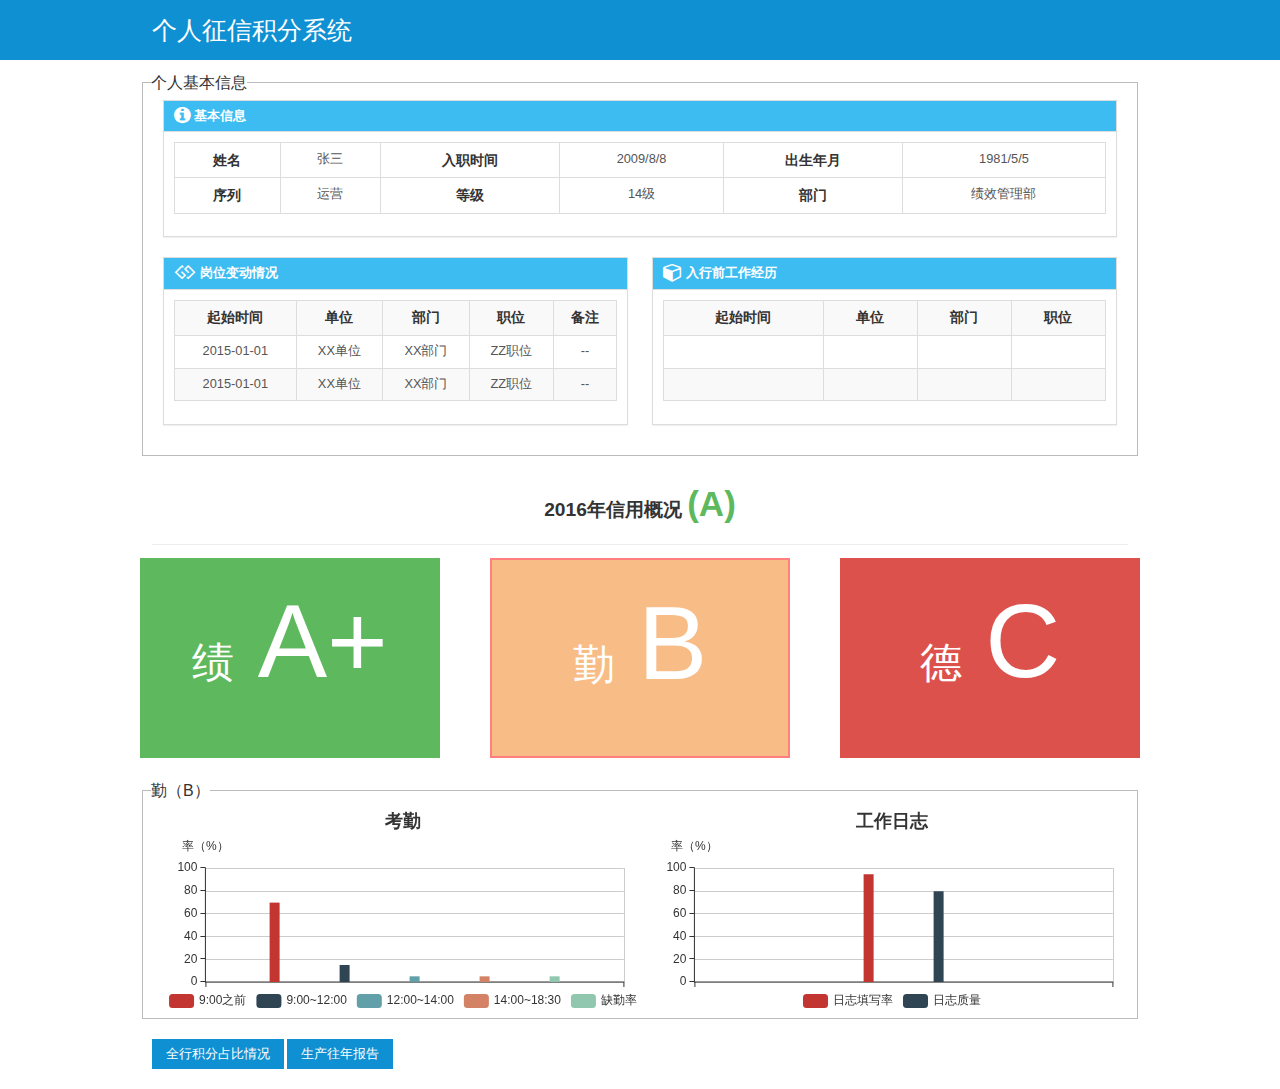
==== WebContent/index.html @ 636b37b8 "第一次提交目录" ====
<!doctype html>
<html class="no-js">
<head>
  <meta charset="utf-8">
  <meta http-equiv="X-UA-Compatible" content="IE=edge">
  <meta name="description" content="">
  <meta name="keywords" content="">
  <meta name="viewport"  content="width=device-width, initial-scale=1">
  <title>个人征信积分系统</title>

  <!-- Set render engine for 360 browser -->
  <meta name="renderer" content="webkit">

  <!-- No Baidu Siteapp-->
  <meta http-equiv="Cache-Control" content="no-siteapp"/>

  <link rel="icon" type="image/png" href="assets/i/favicon.png">

  <!-- Add to homescreen for Chrome on Android -->
  <meta name="mobile-web-app-capable" content="yes">
  <link rel="icon" sizes="192x192" href="assets/i/app-icon72x72@2x.png">

  <!-- Add to homescreen for Safari on iOS -->
  <meta name="apple-mobile-web-app-capable" content="yes">
  <meta name="apple-mobile-web-app-status-bar-style" content="black">
  <meta name="apple-mobile-web-app-title" content="Amaze UI"/>
  <link rel="apple-touch-icon-precomposed" href="assets/i/app-icon72x72@2x.png">

  <!-- Tile icon for Win8 (144x144 + tile color) -->
  <meta name="msapplication-TileImage" content="assets/i/app-icon72x72@2x.png">
  <meta name="msapplication-TileColor" content="#0e90d2">

  <link rel="stylesheet" href="assets/css/amazeui.min.css">
  <link rel="stylesheet" href="assets/css/amaze.min.css">
  <link rel="stylesheet" href="assets/css/app.css">
  <script type="text/javascript" src="assets/js/echarts.js"></script>
  <style type="text/css">
  .am-before {
    display: block;
    color: #333;
	font-size:18px;
	 font-weight:450;
    text-transform: uppercase;
    margin: 0 -15px 15px;
    padding: 4px 10px;
}
#amz-header h1{
   font-weight:500;
   padding:10px 0px;
   color:#fff;
     font-size: 25px;
}
.no-style-table tr{
   height:35px;
}
.no-style-table th{
   width:150px;text-align: right;
}
.no-style-table td{
   text-align: center;
   width:200px;
}
td{color:#555}
th{font-size:1.8rem;}
 .xy-font{color:#fff; font-size:42px;line-height: 200px; margin-right: 20px;}
 .xy-result{color:#fff; font-size:104px;}
 .grzx-base-xy {text-align:center;color:#fff;height:200px;width:30%;cursor:pointer;}
 .zt-result{color:#5eb95e;font-size:35px;}
 .grzx-base-click,.grzx-base-active{background:#000;
	z-index: 1100;
	filter: alpha(opacity=50);
	opacity: 0.5;
	background: rgba(0, 0, 0, 0.5);border:2px solid red;}
  </style>
</head>
<body>
 <div id="amz-header">
     <div class="amz-container am-cf" >
		   <h1> 个人征信积分系统</h1>
    </div>
 </div>
 <!-- 个人基本信息  begin  -->
<div class="am-g am-g-fixed" style="margin-top:10px;" >
    <fieldset>
      <legend>个人基本信息</legend>
   
    <!--  <div class="am-before">个人基本信息</div> 
   <hr>  -->
      <div class="am-u-sm-12" > 
	   <div class="am-panel am-panel-default">
		 <div class="am-panel-hd">
		   <h4 class="am-panel-title" data-am-collapse="{parent:'#',target:'#do-not-say-1'}">
		   <span class="am-icon-info-circle am-icon-sm"></span>  基本信息</h4>
		 </div>
		 <div id="do-not-say-1" class="am-panel-collapse am-collapse am-in">
		   <div class="am-panel-bd">
			  <table class="am-table am-table-bordered am-table-centered">
				<tr >
					<th>姓名</th>
					<td>张三</td>
					<th>入职时间</th>
					<td>2009/8/8</td>
					 <th>出生年月</th>
					<td>1981/5/5</td>
				</tr>
				 <tr>
					<th>序列</th>
					<td>运营</td>
					<th>等级</th>
					<td>14级</td>
					 <th>部门</th>
					<td>绩效管理部</td>
				</tr>
			</table>
		   </div>
		 </div>
	   </div>
	   </div>
	  <div class="am-u-sm-6" > 
		   <div class="am-panel am-panel-default">
			 <div class="am-panel-hd">
			   <h4 class="am-panel-title" data-am-collapse="{parent:'#',target:'#do-not-say-2'}">
			   <span class="am-icon-gg am-icon-sm"></span> 岗位变动情况</h4>
			 </div>
			 <div id="do-not-say-2" class="am-panel-collapse am-collapse am-in">
			   <div class="am-panel-bd">
					<table class="am-table am-table-bordered am-table-centered am-table-striped am-table-hover">
						 
						<tr >
							 <th>起始时间</th>
							 <th>单位</th> 
							 <th>部门</th>
							 <th>职位</th> 
							 <th>备注</th> 
						</tr>
						  <tr>
							<td> 2015-01-01 </td>
							<td> XX单位 </td>
							<td> XX部门</td>
							<td> ZZ职位 </td>
							<td> -- </td>
						</tr>
						  <tr>
							<td> 2015-01-01 </td>
							<td> XX单位 </td>
							<td> XX部门</td>
							<td> ZZ职位 </td>
							<td> -- </td>
						</tr>
						 
					</table>
			   </div>
			 </div>
		   </div>
      </div>
      <div class="am-u-sm-6" > 
		   <div class="am-panel am-panel-default">
			 <div class="am-panel-hd">
			   <h4 class="am-panel-title" data-am-collapse="{parent:'#',target:'#do-not-say-3'}">
			   <span class="am-icon-cube am-icon-sm"></span> 入行前工作经历</h4>
			 </div>
			 <div id="do-not-say-3" class="am-panel-collapse am-collapse am-in">
			   <div class="am-panel-bd">
					<table class="am-table am-table-bordered am-table-centered am-table-striped am-table-hover">
						 
						<tr >
							 <th>起始时间</th>
							 <th>单位</th> 
							 <th>部门</th>
							 <th>职位</th> 
							 
						</tr>
						  <tr>
							<td> &nbsp; </td>
							<td> &nbsp; &nbsp; </td>
							<td> &nbsp; </td>
							<td> &nbsp; </td>
							 
						</tr>
						  <tr>
							<td> &nbsp; </td>
							<td> </td>
							<td> </td>
							<td> </td> 
						</tr>
						 
					</table>
			   </div>
			 </div>
		   </div>
      </div>
	  </fieldset>
</div>
<div class="am-g am-g-fixed" style="margin:20px auto;" >
     <div class="am-u-sm-12 grzx-base" style="text-align:center;"> <h1> 2016年信用概况 <span class="zt-result">(A)</span> </h1><hr/> </div>
	 
	 <div class="am-u-sm-4 grzx-base-xy" type="ji" style="background-color:#5eb95e; margin-right:50px;">  
	    <span class="xy-font">绩</span>
		<span class="xy-result">A+</span>
	 </div>
	  <div class="am-u-sm-4  grzx-base-xy grzx-base-active" type="qin"  style="background-color:#f37b10; margin-right:50px;">  
	     <span class="xy-font">勤</span>
		<span class="xy-result">B</span>
	 </div>
	  <div class="am-u-sm-4  grzx-base-xy" type="de"  style="background-color:#dd514c; ">  
	       <span class="xy-font">德</span>
		<span class="xy-result">C</span>
	 </div>
</div>	 
  <!-- 个人基本信息  end  -->
  <!-- 2016年信用概况（A）  begin  -->
   
 <div class="am-g am-g-fixed grzx-base-xygk" id="grzx-base-ji" style="margin-bottom:20px; display:none;" >
       <div class="am-u-sm-12 "  >  
	<fieldset>
		  <legend>绩（A+）</legend>	         
			 <table class="am-table am-table-bordered am-table-centered am-table-striped am-table-hover">
                    <thead>						
						<tr >
							<th>指标</th>
							<th>指标明细</th>
							<th>指标得分</th>
							<th>备注</th>			
						</tr>
						</thead>		
						 <tr>
							<td>处理业务笔数</td>
							<td>日均处理业务笔数</td>
							<td>A</td>
							<td>备注</td>
						 </tr>
						  <tr>
							<td>差错笔数</td>
							<td>年均差错笔数</td>
							<td>A+</td>
							<td>备注</td>
						 </tr>
						   <tr>
							<td>……</td>
							<td>……</td>
							<td>……</td>
							<td>……</td>
						 </tr>
						  <tr>
							<td>……</td>
							<td>……</td>
							<td>……</td>
							<td>……</td>
						 </tr>   
					</table>
			</fieldset>
       </div>
	</div>
   <div class="am-g am-g-fixed grzx-base-xygk" id="grzx-base-qin" style="margin-bottom:20px;" >
     <fieldset>
		  <legend>勤（B）</legend>	       		
		<div class="am-u-sm-6" > 
				
				 <div id="chart001" style="width:480px;height:200px"></div>
				   
		  </div>
		  <div class="am-u-sm-6" > 
				 <div id="chart002" style="width:480px;height:200px"></div>
				   
		  </div>
		</fieldset>
    </div> 
    <div class="am-g am-g-fixed grzx-base-xygk" id="grzx-base-de" style="margin-bottom:20px;display:none;" >
	 <fieldset>
		  <legend>德（c）</legend>	     
					<table class="am-table am-table-bordered am-table-centered am-table-striped am-table-hover">
                     <thead>							
						<tr >
							<th>类别</th>
							<th>类别处理</th>
							<th>明细</th>
							<th>备注</th>			
						</tr>
						 </thead>	
						  <tr>
							<td> 惩罚 </td>
							<td> 通报批评、扣发绩效工资 </td>
							<td style="width:25%"> 2015年1月1日因醉驾被番禺区人民法院判处拘役两个月、处罚金二千五百元，我行给予纪律通报并扣发绩效工资1000元。 </td>
							<td> &nbsp; </td>
							 
						</tr>
						  <tr>
							<td>…… </td>
							<td> ……</td>
							<td> ……</td>
							<td>…… </td> 
						</tr>
						 
					</table>
		 </fieldset>	   
  </div>
   <div class="am-g am-g-fixed  " style="margin-bottom:20px;" >
   <div class="am-u-sm-12 grzx-base" >   
		 
		 <button type="button"  class="am-btn am-btn-primary"  data-am-modal="{target: '#my-alert'}">
			全行积分占比情况
		  </button>
		 <button type="button"  class="am-btn am-btn-primary"  data-am-modal="{target: '#my-alert2'}">
			生产往年报告
		  </button>
	 </div>
	
 </div> 
 

	<div class="am-modal am-modal-alert" tabindex="-1" id="my-alert">
	  <div class="am-modal-dialog">
		
		<div class="am-modal-bd">
		 全行积分占比情况
		</div>
		<div class="am-modal-footer">
		  <span class="am-modal-btn">确定</span>
		</div>
	  </div>
	</div>
	 <div class="am-modal am-modal-alert" tabindex="-1" id="my-alert2">
	  <div class="am-modal-dialog">
		
		<div class="am-modal-bd">
		  生产往年报告
		</div>
		<div class="am-modal-footer">
		  <span class="am-modal-btn">确定</span>
		</div>
	  </div>
	</div>


 <!-- 2016年信用概况（A）  end  -->
<!--[if (gte IE 9)|!(IE)]><!-->
<script src="assets/js/jquery.min.js"></script>
<!--<![endif]-->
<!--[if lte IE 8 ]>
<script src="assets/js/jquery1.11.3/jquery.min.js"></script>
<script src="assets/js/modernizr.js"></script>
<script src="assets/js/amazeui.ie8polyfill.min.js"></script>
<![endif]-->
<script src="assets/js/amazeui.min.js"></script>

<script type="text/javascript">

$(function(){
 initReport();  
   $(".grzx-base-xy").click(function(){
      $(".grzx-base-xy").removeClass("grzx-base-click");
      $(this).addClass("grzx-base-click");
       var type = $(this).attr("type");
	   var id = "grzx-base-"+type;
	   $(".grzx-base-xygk").hide(500);
	    $("#"+id).show(500);
		
	 });
	  $(".grzx-base-xy").mouseover(function(){
        $(".grzx-base-xy").removeClass("grzx-base-active");
		$(this).addClass("grzx-base-active");
	 });
	  $(".grzx-base-xy").mouseout(function(){
        $(".grzx-base-xy").removeClass("grzx-base-active");
		 
	 });
})

function initReport(){

	var dom = document.getElementById("chart001");
	var myChart = echarts.init(dom);
	var app = {};
	option = null;
	var dataMap = {};
	  option = {
	  
		title: {
			text: '考勤' ,
			x: 'center',
			y: 0
		},
		legend:{
		   bottom:-10,
		   data:['9:00之前','9:00~12:00','12:00~14:00','14:00~18:30','缺勤率']
		},
		tooltip : {
			trigger: 'axis',
			axisPointer : {            // 坐标轴指示器，坐标轴触发有效
				type : 'line'        // 默认为直线，可选为：'line' | 'shadow'
			}
		},
	   
		grid: {
			left: '3%',
			right: '4%',
			bottom: '3%',
			containLabel: true
		},
		xAxis : [
			{ 
				 
				type : 'category',
				data :[ ' ']
			}
		],
		yAxis : [
			{
				type : 'value',name:'率（%）',gridIndex: 0, min: 0, max: 100
			}
		],
		series : [ 
			{
				name:'9:00之前',
				type:'bar',
				barWidth:10,
				barGap:6,
				data:[70] 
			},
			{
				name:'9:00~12:00',
				type:'bar',
				barWidth:10,
				data:[15] 
			},
			{
				name:'12:00~14:00',
				type:'bar',
				barWidth:10,
				data:[5] 
			},
			{
				name:'14:00~18:30',
				type:'bar',
				barWidth:10,
				data:[5] 
			},
			{
				name:'缺勤率',
				type:'bar',
				barWidth:10,
				data:[5] 
			}
		]
		
	};
	if (option && typeof option === "object") {
		
		myChart.setOption(option, true);
		 
	}


	var dom2 = document.getElementById("chart002");
	var myChart2 = echarts.init(dom2);
	 
	option2 = null;
	 
	  option2 = {
	  
	  
		title: {
			text: '工作日志' ,
			x: 'center',
			y: 0
		},
		legend:{
		   bottom:-10,
		   data:['日志填写率','日志质量']
		},
		tooltip : {
			trigger: 'axis',
			axisPointer : {            // 坐标轴指示器，坐标轴触发有效
				type : 'line'        // 默认为直线，可选为：'line' | 'shadow'
			}
		},
	   
		grid: {
			left: '3%',
			right: '4%',
			bottom: '3%',
			containLabel: true
		},
		xAxis : [
			{ 
				 
				type : 'category',
				data :[ ' ']
			}
		],
		yAxis : [
			{
				type : 'value',name:'率（%）',gridIndex: 0, min: 0, max: 100
			}
		],
		series : [ 
			{
				name:'日志填写率',
				type:'bar',
				barWidth:10,
				barGap:6,
				data:[95] 
			},
			{
				name:'日志质量',
				type:'bar',
				barWidth:10,
				data:[80] 
			} 
		]
		
		
	};
	if (option2 && typeof option2 === "object") {
		
		myChart2.setOption(option2, true);
		 
	}
}
       </script>

</body>
</html>
---- WebContent/assets/css/amaze.min.css ----
/*Mon Nov 23 2015 14:50:59 GMT+0800 (CST)*/#amz-home,#doc-widget-frame{overflow-x:hidden}#amz-header ul,#widget-info ul,.amz-footer ul,.doc-toc-bd .md-toc li,.ios-signal{list-style:none}.amz-credits header,.amz-credits header h1,.amz-features h2,.amz-footer .amz-social,.amz-pager,.editor-full-trigger,.editor-item::after,.ios-clock,.tester-list tbody td:last-child{text-align:center}body,html{margin:0}.amz-container{margin-left:auto;margin-right:auto;width:100%;max-width:1000px;padding-left:1rem;padding-right:1rem}@media only screen and (min-width:641px){.amz-container{padding-left:1.5rem;padding-right:1.5rem}}.am-projects{background:#333;height:40px;overflow:hidden}.am-projects a{position:relative;display:block;float:left;height:40px;padding-left:20px;padding-right:20px;color:#eee;line-height:38px;font-size:14px}.am-projects a:hover{background:#303030;color:#fff}.am-projects a.active{background:0 0;cursor:default;pointer-events:none}.am-projects a.active:after{content:"";position:absolute;left:50%;bottom:0;height:0;width:0;margin-left:-8px;border-color:transparent transparent #0e90d2;border-style:none solid solid;border-width:0 8px 8px}.am-projects-nav{float:left}.am-projects-misc{float:right}.am-projects-misc a{font-weight:700}#amz-header{width:100%;background:#0e90d2}.amz-index #amz-header{top:0;z-index:1000}#amz-header a{color:#fff;display:block;line-height:50px}#amz-header h1{position:relative;margin:0;float:left;font-weight:400;font-size:20px;font-variant:small-caps}#amz-header h1 a{display:block;height:50px;width:165px;text-indent:-9999px;background:url(http://s.amazeui.org/media/i/brand/amazeui-w.png) left center no-repeat;-webkit-background-size:125px 24px;background-size:125px 24px}#amz-header h1 .am-badge{position:absolute;top:5px;right:0;padding:.25em .4em;font-weight:100}#amz-header nav{margin-left:-15px;margin-right:-15px;clear:both}#amz-header nav a{position:relative;padding:0 20px;font-size:15px;color:#f2f2f2;overflow:hidden;-webkit-transition:.3s;transition:.3s}@media only screen and (min-width:641px) and (max-width:1024px){#amz-header nav a{padding:0 12px}}#amz-header nav a:hover{background:rgba(0,0,0,.1);color:#fff}#amz-header nav .am-active a{background:#0b76ac;color:#fff}#amz-header .nav-profile img{margin-right:5px}#amz-header .nav-profile.need-check{display:none}#amz-header ul{padding:0;margin:0}#amz-header .am-btn{border:none;float:right;margin-top:5px;margin-right:-5px}@media only screen and (min-width:641px){.amz-header-nav li{position:relative}.amz-header-nav .nav-react .am-badge{font-size:10px;padding:2px;position:absolute;right:0;top:4px}.amz-header-nav .am-active a:after{position:absolute;left:50%;bottom:0;content:"";height:0;width:0;margin-left:-8px;border-color:transparent transparent #ededed;border-style:none solid solid;border-width:0 8px 8px}}.am-standalone body{padding-top:50px}.am-standalone #amz-header{position:fixed;top:0;left:0;right:0;z-index:1000}.am-standalone #amz-offcanvas{z-index:2000}.am-standalone.m body{padding-top:0}#amz-hero{background:#10a0ea;padding:40px 0 0}.amz-mascot img{display:block;margin-left:-12%}.amz-hero-intro{padding-bottom:30px}.amz-hero-intro .amz-hero-headings{color:#fff;padding:10px}.amz-hero-intro h1,.amz-hero-intro h2,.amz-hero-intro h3{margin:5px 0}.amz-hero-intro h1{font-size:32px;font-weight:400}.amz-hero-intro h2{font-size:24px;font-weight:400;margin-bottom:15px}.amz-hero-intro h3{font-size:16px;font-weight:400}.amz-hero-intro .am-btn{margin-left:10px;margin-bottom:5px}.github-status{margin-top:0;padding-left:10px;margin-bottom:20px}.github-status a{color:#eee}.github-status li{display:inline}.github-status li+li{margin-left:10px}.amz-q-group{padding-left:10px;color:#eee;margin-bottom:15px}.amz-q-group .am-icon-qq{margin-right:5px}.amz-notify{padding:1em;background-color:rgba(0,0,0,.15);color:#ddd}.amz-notify a{color:#eee}.amz-notify a .amz-notify-divider{color:#ccc;padding:0 5px}.amz-notify .am-g{position:relative}.subscribe-field{margin:10px 0}.subscribe-alert{position:absolute;right:0;top:100%;z-index:1000;display:none;padding-left:15px!important;padding-right:10px!important;font-size:16px}.doc-heading,.doc-toc h2{position:relative}@media only screen and (min-width:641px){.amz-notify .am-g .subscribe-field{padding-right:5px;margin:0}.amz-notify{line-height:40px}.amz-notify .am-btn,.amz-notify .am-form-field{height:40px;padding-top:0;padding-bottom:0}}.amz-features{padding:15px 0}.amz-features img{display:block;margin-left:auto;margin-right:auto}.doc-anchor:before,.external-link:after{display:inline-block;transform:translate(0,0);text-rendering:auto;-moz-osx-font-smoothing:grayscale}.amz-features h2{margin-top:10px}.amz-features [class*=col-]{padding:15px}.amz-credits{padding:35px 0;background-color:#eee}#amz-main,.amz-banner{padding-top:30px;padding-bottom:30px}.amz-credits header h1{font-size:40px;font-weight:400}.amz-credits header h2{margin-top:20px;font-size:18px;font-weight:300}.amz-credits-list{margin-top:35px}.amz-credits-list>div{padding-left:20px;padding-right:20px;height:100%}.amz-credits-list>div:last-child{border-right:none}.amz-credits-list>div h2{font-weight:400;margin-bottom:25px;font-variant:small-caps}.amz-banner h1:last-child,.doc-toc h2{margin-bottom:0}.amz-credits-list>div p{font-size:15px;font-weight:300}.amz-banner{background:url([data-uri]) left top #f5f5f5;overflow-y:hidden;}.amz-banner h1{font-weight:400;font-size:36px;}.amz-banner p{color:#555}.external-link:after{content:"\f08e";font:normal normal normal 1.6rem/1 FontAwesome,sans-serif;font-size:inherit;-webkit-font-smoothing:antialiased;margin-left:3px;margin-right:2px}a[href*='github.com'].external-link:after,a[href*='github.io'].external-link:after{content:"\f09b"}a[href*='apple.com'].external-link:after{content:"\f179"}a[href*='google.com'].external-link:after,a[href*='chrome.com'].external-link:after{content:"\f1a0"}a[href*='microsoft.com'].external-link:after,a[href*='windows.com'].external-link:after,a[href*='msdn.com'].external-link:after{content:"\f17a"}a[href*='w3.org'].external-link:after{content:"\f02d"}.doc-content{overflow:hidden;word-wrap:break-word;counter-reset:header2}.doc-content>h2{counter-increment:header2;counter-reset:header3}.doc-content>h2:before{content:counter(header2) ". "}.doc-content>h3{counter-increment:header3;counter-reset:header4}.doc-content>h3:before{content:counter(header2) "." counter(header3) " "}.doc-content>h4{counter-increment:header4}.doc-content>h4:before{content:counter(header2) "." counter(header3) "." counter(header4) " "}.doc-content>h2:before,.doc-content>h3:before,.doc-content>h4:before{color:#888;font-weight:400}.doc-anchor{float:right;color:#ccc}.doc-anchor:before{font:normal normal normal 1.6rem/1 FontAwesome,sans-serif;-webkit-font-smoothing:antialiased;content:"\f0c1";font-size:14px}h1 .doc-anchor{display:none}.doc-toc{display:-webkit-box;display:-webkit-flex;display:-moz-flex;display:-ms-flexbox;display:-ms-flex;display:flex;border-top:1px solid #eee;border-bottom:2px solid #eee}.doc-toc h2{background:#f8f8f8;padding:10px 0 10px 20px;font-size:16px}.doc-toc h2 span{background:#0e90d2;display:inline-block;padding:8px 10px 8px 20px;font-weight:400;color:#fff}.doc-toc h2:before{content:"";width:0;position:absolute;right:0;top:0;bottom:0}.doc-toc-bd{-webkit-box-flex:1;-webkit-flex:1;-moz-flex:1;-ms-flex:1;flex:1;padding:10px 10px 10px 20px}.doc-toc-bd>ul{padding:0}.doc-toc-bd .md-toc{counter-reset:toc-1;margin-bottom:0}.doc-toc-bd .md-toc>li{line-height:1.8;counter-increment:toc-1}.doc-toc-bd .md-toc ul{margin-top:5px}.doc-toc-bd .md-toc ul a{color:#555}.doc-toc-bd .md-toc ul a:hover{color:#0e90d2}.doc-toc-bd .md-toc li:before{color:#8c8c8c}.doc-toc-bd .md-toc>li:before{content:counter(toc-1) '. '}.doc-toc-bd .md-toc>li>ul{counter-reset:toc-2}.doc-toc-bd .md-toc>li>ul>li{counter-increment:toc-2}.doc-toc-bd .md-toc>li>ul>li:before{content:counter(toc-1) '.' counter(toc-2) ' '}.doc-toc-bd .am-parent>a:after{display:inline-block;font:normal normal normal 1.6rem/1 FontAwesome,sans-serif;font-size:inherit;text-rendering:auto;-webkit-font-smoothing:antialiased;-moz-osx-font-smoothing:grayscale;transform:translate(0,0);content:"\f196";margin-left:5px;color:#999}.doc-toc-bd .am-open>a:after{content:"\f147"}.issue-list a{position:relative;padding-right:60px!important}.issue-list [class*=am-icon-]:before{font-size:10px;color:#999;margin-right:5px}.issue-list .am-badge{position:absolute;right:5px;top:15px}#doc-widget-frame{width:320px;height:480px;display:block;margin-left:auto;margin-right:auto;-webkit-box-shadow:0 0 5px 2px rgba(0,0,0,.1);box-shadow:0 0 5px 2px rgba(0,0,0,.1)}#doc-widget-frame::-webkit-scrollbar{display:none}.amz-sidebar .am-nav>li>a{color:#777;-webkit-transition:.15s;transition:.15s}.amz-sidebar .am-nav>li.am-active a{background:#f5f5f5;color:#333}.amz-footer{padding:20px 0 10px;background:#555;color:#999}.amz-footer a{color:#999}.amz-footer a:hover{color:#eee}.amz-footer ul{margin:0;padding:0}.amz-footer .amz-fd{display:inline-block;opacity:.85;margin-right:15px;margin-bottom:10px}.amz-footer .amz-fd a{display:block;width:92px;height:30px;text-indent:-9999px;background:url(http://s.amazeui.org/assets/2.x/i/ui/am-logo.png) left center no-repeat;-webkit-background-size:92px 30px;background-size:92px 30px}.amz-footer .amz-links{display:inline-block}.amz-footer .amz-links a{color:#fff}.amz-footer .amz-cp{font-size:13px;margin:10px 0}.amz-footer .amz-social{margin-bottom:10px}.amz-footer .amz-social li{display:inline-block;margin-left:10px}.amz-footer .amz-social li:first-child{margin-left:0}.amz-footer .amz-social a{display:block;height:40px;width:40px;background:#999;color:#555;font-size:28px;line-height:40px;border-radius:50%;-webkit-transition:.15s;transition:.15s}.amz-footer .amz-social a:hover{background:#eee}@media print{.amz-footer{display:none}}#am-wechat{text-align:center}#am-wechat .am-modal-dialog{background:#fff}.amz-toolbar{position:fixed;right:10px;bottom:70px;z-index:999}.amz-toolbar a{display:none;opacity:.7}.amz-toolbar a:hover{opacity:1}.amz-toolbar a.am-active{display:block}.amz-toolbar .am-icon-faq{display:block;opacity:1;background-color:#dd514c;color:#fff;margin-top:10px;-webkit-transition:all .3s ease-in;transition:all .3s ease-in}.amz-toolbar .am-icon-faq:hover{-webkit-transform:rotate(720deg);-ms-transform:rotate(720deg);transform:rotate(720deg)}.amz-sidebar-toggle{position:fixed;right:10px;bottom:10px;z-index:1000;opacity:.5;-webkit-transition:.2s;transition:.2s}.amz-sidebar-toggle:hover{-webkit-transform:rotate(720deg);-ms-transform:rotate(720deg);transform:rotate(720deg);opacity:1}.auth-card{max-width:280px;background:#f8f8f8;-webkit-box-shadow:0 0 2px rgba(0,0,0,.25);box-shadow:0 0 2px rgba(0,0,0,.25);padding-top:20px;padding-bottom:20px}#user-avatar,#widget-info .md-icon img{-webkit-box-shadow:0 0 1px rgba(0,0,0,.1)}.auth-card .am-alert{padding:5px 10px}#user-avatar{width:72px;height:72px;background:url(http://www.gravatar.com/avatar/00000000000000000000000000000000?d=mm&f=y&s=144) center center no-repeat;-webkit-background-size:72px 72px;background-size:72px 72px;margin-bottom:20px;box-shadow:0 0 1px rgba(0,0,0,.1)}.amz-pager{display:none;position:absolute;width:20px;right:0;top:50%;margin-top:-24px;border:1px solid #dfdfdf;background-color:#efefef;border-radius:2px;z-index:1500}.amz-pager a{display:block;height:24px;line-height:24px;color:#999}.amz-pager a+a{border-top:1px solid #dfdfdf}.amz-pager a:hover{color:#555;background-color:#ddd}.amz-pager a:active{outline:0}.amz-pager a.am-disabled{opacity:.45;cursor:not-allowed;color:#999;background-color:transparent}@media only screen and (max-width:640px){.amz-sidebar .am-nav>li.am-nav-header,.amz-sidebar .am-nav>li>a{box-shadow:inset 0 1px 0 rgba(255,255,255,.05);border-top:1px solid rgba(0,0,0,.3)}.amz-sidebar .am-nav>li>a{color:#ccc;border-radius:0;padding-top:.5em;padding-bottom:.5em}.amz-sidebar .am-nav>li>a:hover{background:#404040;color:#fff}.amz-sidebar .am-nav>li+li{margin-top:0}.amz-sidebar .am-nav>li.am-nav-header{color:#777;background:#404040;text-shadow:0 1px 0 rgba(0,0,0,.5);font-weight:400;font-size:75%;margin-top:0;margin-bottom:0}.amz-sidebar .am-nav>li.am-active>a{background:#1a1a1a;color:#fff;box-shadow:inset 0 1px 3px rgba(0,0,0,.3)}.amz-sidebar .am-nav-en{margin-left:5px;color:#999;font-size:12px;font-weight:200}}@media only screen and (min-width:641px){.amz-toolbar{bottom:10px}#amz-header ul,.doc-offcanvas.am-sticky .amz-pager.am-active{display:block}#amz-header nav{float:right;clear:none;margin:0}#amz-header ul li{float:left}#amz-header .nav-profile a{padding:0 10px}.amz-notify{font-size:1.4rem}.amz-hero-intro{margin-top:-60px;float:right}.amz-hero-intro h1{font-size:56px}.amz-hero-intro h2{font-size:32px}.amz-hero-intro h3{font-size:18px}.amz-features [class*=col-]{padding-left:20px;padding-right:20px}.amz-sidebar,.doc-content{font-size:1.4rem}.amz-sidebar{border-right:1px solid #eee}.amz-sidebar .am-nav>li.am-nav-header{border-left:3px solid #3bb4f2;padding:0 1em;margin-top:.4em;margin-bottom:.4em}.amz-sidebar .am-nav>li+li{margin-top:0}.amz-sidebar .am-nav>li+li.am-nav-header{margin-top:10px}.amz-sidebar .am-nav>li>a{padding-top:.3em;padding-bottom:.3em}.amz-sidebar .am-nav>li>a:hover{color:#555}.amz-sidebar .am-nav-en{margin-left:5px;color:#aaa;font-size:10px;vertical-align:bottom}.doc-offcanvas{display:block;position:static;background:0 0;padding-right:10px;-webkit-animation-duration:.3s;animation-duration:.3s;-webkit-animation-timing-function:linear;animation-timing-function:linear}.doc-offcanvas.am-sticky{position:fixed;overflow-y:hidden}.doc-offcanvas.am-sticky .amz-sidebar{overflow:hidden}.doc-offcanvas .am-offcanvas-bar{position:static;width:auto;background:0 0;-webkit-transform:translateX(0);-ms-transform:translateX(0);transform:translateX(0)}.doc-offcanvas .am-offcanvas-bar:after{display:none}.amz-footer{padding:30px 0 15px;font-size:1.4rem}.amz-social{float:right}}#widget-info ul:after,.demo .demo-header:after,.demo-bar:after,.editor-row:after,.ios-signal:after{clear:both}.doc-code-filed{display:none}.doc-example{border:1px solid #eee;border-top-right-radius:0;border-top-left-radius:0;padding:0 15px 15px}.doc-example:after{content:'';display:table;clear:both}.doc-example:before{content:'Demo';display:block;color:#bbb;text-transform:uppercase;margin:0 -15px 15px;padding:4px 10px;font-size:12px}#dbg-header h2,.doc-example>p:last-child{margin-bottom:0}.doc-example+.doc-code{margin-top:-1px}.doc-example+.doc-code pre{margin-top:0;border-color:#eee;border-top-right-radius:0;border-top-left-radius:0}.doc-example [data-am-widget]{max-width:320px;margin-left:auto;margin-right:auto}.doc-example [data-am-widget=gallery],.doc-example [data-am-widget=navbar],.doc-example [data-am-widget=divider]{max-width:none}.doc-example>[data-am-widget=menu]{display:none}.doc-code{position:relative}.doc-code:after{position:absolute;right:5px;bottom:5px;color:#ccc;display:inline-block;font:normal normal normal 1.6rem/1 FontAwesome,sans-serif;font-size:inherit;text-rendering:auto;-webkit-font-smoothing:antialiased;-moz-osx-font-smoothing:grayscale;transform:translate(0,0);content:"\f121"}.doc-code .am-pre-scrollable::-webkit-scrollbar{width:5px}.doc-code .am-pre-scrollable::-webkit-scrollbar-track-piece{background:0 0}.doc-code .am-pre-scrollable::-webkit-scrollbar-thumb{background-color:rgba(0,0,0,.15);border-radius:5px}.doc-code .am-pre-scrollable::-webkit-scrollbar-thumb:hover{background-color:rgba(0,0,0,.3)}.doc-actions{position:relative;z-index:999}.doc-act-inner{font-size:12px;position:absolute;right:0;top:0;color:#555;border:1px solid #eee;border-width:0 0 1px 1px;border-radius:0 2px;cursor:pointer;z-index:9999}.doc-act-inner span{padding:3px 8px}.doc-act-inner span+span{border-left:1px solid #eee}.doc-act-inner span:first-child{border-bottom-left-radius:2px}.doc-act-inner span:last-child{border-top-right-radius:2px}.ios .doc-act-clip{display:none}.doc-act-clip:hover,.doc-act-newwin:hover{background:#0e90d2;color:#fff}.tester-list{font-size:14px}.ds-thread{margin-top:30px}.hljs-comment,.hljs-title{color:#8e908c}.css .hljs-class,.css .hljs-id,.css .hljs-pseudo,.hljs-attribute,.hljs-regexp,.hljs-tag,.hljs-variable,.html .hljs-doctype,.ruby .hljs-constant,.xml .hljs-doctype,.xml .hljs-pi,.xml .hljs-tag .hljs-title{color:#c82829}.hljs-built_in,.hljs-constant,.hljs-literal,.hljs-number,.hljs-params,.hljs-pragma,.hljs-preprocessor{color:#f5871f}.css .hljs-rules .hljs-attribute,.ruby .hljs-class .hljs-title{color:#eab700}.hljs-header,.hljs-inheritance,.hljs-string,.hljs-value,.ruby .hljs-symbol,.xml .hljs-cdata{color:#718c00}.css .hljs-hexcolor{color:#3e999f}.coffeescript .hljs-title,.hljs-function,.javascript .hljs-title,.perl .hljs-sub,.python .hljs-decorator,.python .hljs-title,.ruby .hljs-function .hljs-title,.ruby .hljs-title .hljs-keyword{color:#4271ae}.hljs-keyword,.javascript .hljs-function{color:#8959a8}.hljs{display:block;overflow-x:auto;background:#fff;color:#4d4d4c;padding:.5em}.debugger,.debugger #layout,.debugger body{height:100%;overflow:hidden}.coffeescript .javascript,.javascript:not(html) .xml,.tex .hljs-formula,.xml .css,.xml .hljs-cdata,.xml .javascript,.xml .vbscript{opacity:.5}.dbg-link{padding:10px 15px}.debugger select{font-size:13px!important;color:#555}.debugger #layout{position:relative;min-width:800px}#dbg-header{z-index:200;position:fixed;top:0;left:0;right:0;height:50px;background:#0e90d2;color:#fff;border-bottom:1px solid #0b76ac;padding-left:10px}#dbg-header h1{float:left}#dbg-header h1 a{line-height:50px;color:#fff;font-size:1.8rem;font-weight:400;display:inline-block;height:50px;width:135px;text-indent:-9999px;background:url(http://s.amazeui.org/media/i/brand/amazeui-cw.svg) left center no-repeat;-webkit-background-size:125px 24px;background-size:125px 24px}#code-area,#code-area .CodeMirror,#dbg-main{height:100%}#dbg-header h2{margin-top:15px;font-size:16px;font-weight:400}#dbg-header .dbg-toolbar{position:absolute;right:10px;top:10px}.dbg-sidebar{z-index:100;width:180px;position:fixed;top:50px;bottom:0;left:180px;background:#f5f5f5;margin-left:-180px;overflow:auto;padding:10px 0}.dbg-sidebar:after{position:absolute;right:0;top:0;bottom:0;display:block;content:"";width:1px;background:#ddd;box-shadow:0 0 3px 2px #ddd}.dbg-sidebar select{display:block;width:100%}.dbg-sidebar select option{display:block;word-wrap:normal;text-overflow:ellipsis;white-space:nowrap;overflow:hidden}.dbg-sidebar h2{margin-top:0;font-size:14px;font-weight:400;padding:5px 10px;color:#555;margin-bottom:10px}.dbg-sidebar .bar-item{padding:0 10px}#dbg-main{padding-left:180px;padding-right:360px;padding-top:50px}.editor-row{height:33.3333%;border-bottom:1px solid #ddd}.editor-row:after,.editor-row:before{content:" ";display:table}.editor-row.last{border-bottom:none}.editor-item{height:100%;position:relative}.editor-item::after{color:#999;position:absolute;right:0;top:0;background:#f8f8f8;font-size:12px;width:90px;border:1px solid #ddd;border-right:none;border-top:none;border-bottom-left-radius:2px;padding:0 20px 0 5px;z-index:98}.editor-full-trigger{position:absolute;right:5px;top:-1px;z-index:99;display:block;width:20px;font-size:14px}.ios-carrier,.ios-clock{font-size:12px;line-height:20px}.full-active .editor-full-trigger{position:fixed;right:5px;top:5px;z-index:10100;background:#f8f8f8;border:1px solid #dedede;border-radius:2px;-webkit-transition:all .1s;transition:all .1s}#demo-area:after,#demo-wrap{top:0;display:block;position:absolute;bottom:0;left:0}.full-active .editor-full-trigger::before{content:"\f066"}.full-active .editor-full-trigger:hover{background:#0e90d2;color:#fff}.editor-style .editor-item{width:50%;float:left}#form-getdemo{display:block;height:100%;width:100%}#code-hbs:after{content:"Template"}#code-css:after{content:"Core CSS"}#code-theme:after{content:"Theme"}#code-js{border-bottom:none}#code-js:after{content:"Data"}#demo-area:after,.ui-safari::after{content:""}#demo-area{min-height:578px;margin-right:-360px;width:360px;position:fixed;right:360px;top:50px;bottom:0;background:#eee}#demo-area:after{width:1px;background:#ccc;-webkit-box-shadow:0 0 3px 2px #ddd;box-shadow:0 0 3px 2px #ddd}#demo-wrap{width:330px;height:578px;overflow:auto;margin:auto;right:0;border:1px solid #ddd;-webkit-box-shadow:0 0 0 1px rgba(14,144,210,.15);box-shadow:0 0 0 1px rgba(14,144,210,.15);background-color:#fff}#demo-viewport{display:block;height:504px;width:100%;-webkit-transition:opacity .45s;transition:opacity .45s}#demo-viewport::-webkit-scrollbar{position:absolute;display:none}.ios-status-bar{height:20px;position:relative;font-family:"Helvetica Neue Light",HelveticaNeue-Light,"Helvetica Neue",Calibri,Helvetica,Arial}.ui-safari{background:#f8f8f8;border-bottom:1px solid #dcdcdc}.ui-safari::after{display:block;height:6px;width:100%;border-bottom:1px solid #fff}.ios-signal{position:absolute;left:6px;top:7px;padding-left:0}.ios-signal li{height:6px;width:6px;background:#000;border-radius:50%;margin-right:1px;float:left}.ios-signal:after,.ios-signal:before{content:" ";display:table}#notification:after,.ios-battery::after{content:""}.ios-carrier{position:absolute;left:45px;top:0;font-weight:300;height:20px}.ios-clock{font-weight:500}#widget-info h3,.bar-options label{font-weight:400}.ios-battery{position:absolute;right:7px;top:5px;background:#000;width:20px;height:10px;border:1px solid #c8c7cc}.ios-battery::after{width:2px;height:4px;position:absolute;right:-3px;top:2px;background:#000}.ios-address{padding:4px 9px;position:relative}.ios-address input{width:100%;background:#e6e6e8;border-radius:3px;border:none;height:29px;line-height:21px;outline:0;padding:4px 5px;font-size:13px}.ios-address #demo-qrcode-trigger{width:20px;font-size:20px;line-height:1;display:block;position:absolute;right:10px;top:10px;cursor:pointer}#demo-qrcode-wrap{position:absolute;right:0;top:0;bottom:0;background:rgba(0,0,0,.7);-webkit-transition:all .3s;transition:all .3s;width:0;overflow:hidden;display:block}#demo-qrcode{position:absolute;left:50%;top:50%;margin-left:-100px;margin-top:-100px;width:210px;height:0;overflow:hidden;padding:5px;background:#fff;-webkit-transition:all .3s;transition:all .3s}#demo-qrcode:hover{-webkit-transform:rotate(360deg);-ms-transform:rotate(360deg);transform:rotate(360deg)}.qr-active #demo-qrcode-wrap{width:100%}.qr-active #demo-qrcode{height:210px;-webkit-transform:rotate(360deg);-ms-transform:rotate(360deg);transform:rotate(360deg)}#widget-info{padding:10px;font-size:12px;position:relative}#widget-info .md-icon{position:absolute;right:10px;top:0;background:#fff;border-radius:2px}#widget-info .md-icon img{width:28px;height:28px;box-shadow:0 0 1px rgba(0,0,0,.1)}#widget-info h3{font-size:18px}#widget-info ul{padding-left:0}#widget-info ul li{float:left;width:50%}#widget-info ul li a{margin:5px;display:block;font-size:12px}#widget-info ul:after,#widget-info ul:before{content:" ";display:table}#demo-color-sets{padding:10px 5px;background:#f8f8f8;position:fixed;bottom:0;left:180px;right:0;z-index:11111;color:#555;-webkit-transition:all .3s ease-in-out .1s;transition:all .3s ease-in-out .1s;-webkit-transform:translate(0,100%);-ms-transform:translate(0,100%);transform:translate(0,100%);-webkit-box-shadow:0 -1px 3px 1px #dedede;box-shadow:0 -1px 3px 1px #dedede}#demo-color-sets label{font-weight:400;font-size:13px;white-space:nowrap;text-overflow:ellipsis;overflow:hidden}#demo-color-sets li{padding:10px 15px}#demo-color-sets.am-active{-webkit-transform:translate(0,0);-ms-transform:translate(0,0);transform:translate(0,0)}#color-picker-wrap{width:200px;height:200px;position:fixed;z-index:999999;background-color:rgba(0,0,0,.15);box-shadow:0 0 5px rgba(255,255,255,.15);border-radius:5px;-webkit-transition:all .2s ease-in-out;transition:all .2s ease-in-out;top:120%}#color-picker-wrap .am-icon-times-circle{color:#aaa;font-size:20px;position:absolute;right:-10px;top:-10px;-webkit-transition:all .15s;transition:all .15s;cursor:pointer}#mobile-index,#notification{-webkit-transition:all .3s ease-in-out}#color-picker-wrap .am-icon-times-circle:hover{-webkit-transform:rotate(360deg);-ms-transform:rotate(360deg);transform:rotate(360deg)}#color-sets-trigger{outline:0;background:0 0;border:none;width:32px}#color-sets-trigger span{display:inline-block;width:8px;height:8px;margin-top:2px;margin-right:2px;background:#dd514c;float:left;line-height:0;overflow:hidden}#color-sets-trigger .csq-2{background:#F37B1D}#color-sets-trigger .csq-3{background:#3bb4f2}#color-sets-trigger .csq-4{background:#5eb95e}#notification{padding:10px 20px;background:rgba(255,255,255,.8);position:fixed;top:50px;right:0;z-index:11111;font-size:1.4rem;color:#ddd;box-shadow:0 0 3px rgba(255,255,255,.55);transition:all .3s ease-in-out;-webkit-transform:translate(105%,-105%);-ms-transform:translate(105%,-105%);transform:translate(105%,-105%)}.demo-bar,.m .demo-header{box-shadow:0 0 3px rgba(0,0,0,.15)}#notification.am-active{-webkit-transform:translate(0,0);-ms-transform:translate(0,0);transform:translate(0,0)}#notification.msg-error{color:#dd514c}#notification:after{position:absolute;right:0;bottom:-14px;display:block;width:0;height:0;border-width:7px;border-style:solid;border-color:rgba(255,255,255,.1) transparent transparent rgba(255,255,255,.1);-webkit-transform:rotate(360deg);-ms-transform:rotate(360deg);transform:rotate(360deg)}@media screen and (max-width:1023px){#dbg-main{padding-right:0}#demo-area{display:none}}.bar-options,.bar-options .am-input-sm{font-size:13px!important}.debugger .am-input-sm{padding:.4em!important;font-size:13px}.debugger .am-form-group{margin-bottom:10px}.debugger .am-popover-inner{font-size:13px;padding:5px}.cst-widget-themes{display:none;margin-top:3px;margin-bottom:5px}.cst-widget-themes.am-active{display:block}.demo .demo-header:after,.demo .demo-header:before,.demo-bar:after,.demo-bar:before{content:" ";display:table}#amz-compile{width:100%}.customize input[type=radio],.customize input[type=checkbox]{margin-top:6px}.customize .am-checkbox{margin-top:0;margin-bottom:6px}.page{padding:0}.pg-demo .ds-thread{padding:20px 10px 10px}.pg-demo>.am-pagination{margin:20px 10px 0;font-size:12px}.demo #demo-area{padding:20px 40px}.demo .demo-header,.demo-bar{position:relative;height:50px;font-size:20px;color:#FFF;padding:10px}.am-demo{background:#FFF;margin:1rem 0 2rem}.demo .demo-header h1,.demo-bar h1{margin:0;font-weight:400;text-align:center}.demo-bar{background:#3bb4f2;line-height:29px}.demo-bar h1{font-size:20px}.demo .demo-header{background:#69778A;line-height:30px}.am-page,.m body,html.m{height:100%}.demo .demo-header h1{font-size:16px}.demo-icon-home{position:absolute;color:#eee;-webkit-transition:all .2s;transition:all .2s;padding:0 10px;border-radius:2px;left:10px}.am-page,.m body{position:relative;width:100%;overflow:hidden}.demo-icon-home:hover{background:rgba(255,255,255,.3)}.demo-name{font-size:1.8rem;border-bottom:1px solid #DDD;padding-bottom:1rem;margin-bottom:1.5rem;font-weight:400}.demo-helper{margin:10px}.am-page .am-list>li>a{margin-bottom:0;padding-left:10px}#demo-list,#widget-list{position:absolute;top:49px;bottom:0;z-index:10;width:100%;overflow:hidden;-webkit-overflow-scrolling:touch}.m .demo-header,.m-widget-list li{position:relative}.m .demo-header{z-index:100;background:#0e90d2;color:#FFF}.m .demo-header h1{height:49px;line-height:49px;padding-left:10px;font-weight:400;text-align:center;margin:0;font-size:18px}.m-widget-list{margin:0}.m-widget-list .widget-icon{width:36px;height:36px;margin-right:10px}.m-widget-list a{-webkit-transition:all .15s;transition:all .15s}.m-widget-list a:hover{background:#F5F5F5}.m-widget-list a::after{display:inline-block;font:normal normal normal 1.6rem/1 FontAwesome,sans-serif;font-size:inherit;text-rendering:auto;-webkit-font-smoothing:antialiased;-moz-osx-font-smoothing:grayscale;transform:translate(0,0);content:"\f054";position:absolute;right:10px;color:#ccc;top:50%;margin-top:-8px}#mobile-index{-webkit-transform:translate(0,0);-ms-transform:translate(0,0);transform:translate(0,0);transition:all .3s ease-in-out}#demo-list-page{position:absolute;top:0;left:0;background-color:#FFF;-webkit-transition:all .3s ease-in-out;transition:all .3s ease-in-out;-webkit-transform:translate(100%,0);-ms-transform:translate(100%,0);transform:translate(100%,0)}.demo-list-active{height:100%}.demo-list-active #mobile-index{-webkit-transform:translate(-100%,0);-ms-transform:translate(-100%,0);transform:translate(-100%,0)}.demo-list-active #demo-list-page{display:block;-webkit-transform:translate(0,0);-ms-transform:translate(0,0);transform:translate(0,0)}.widget-hd{position:relative}.widget-hd #btn-back{display:inline-block;width:44px;height:43px;position:absolute;left:5px;top:50%;margin-top:-21.5px;text-align:center;line-height:43px;cursor:pointer}.widget-hd #btn-back:hover{background:rgba(0,0,0,.1)}.widget-hd h1{padding-left:42px}html.doc-ide{overflow:hidden;height:100%}.doc-ide #layout,.doc-ide body{height:100%}.doc-ide #main{padding-right:0;padding-left:180px;height:100%;padding-top:50px}.doc-ide .main-content{height:100%;overflow-y:scroll;overflow-x:hidden}.doc-icon-list a,.doc-ide .md-toc a,.doc-to{word-wrap:normal;text-overflow:ellipsis;white-space:nowrap;overflow:hidden}.doc-ide #dbg-sidebar ul{list-style:none;padding-left:0;font-size:14px}.doc-ide #dbg-sidebar ul ul{margin-top:0}.doc-ide .md-toc .am-nav-divider{color:#333;margin-top:8px;border-bottom:1px solid #dedede;padding:5px 10px;font-weight:700;margin-bottom:5px}.doc-ide .md-toc ul{display:none}.doc-ide .md-toc ul a{padding:3px 15px 3px 35px;font-size:13px}.doc-ide .md-toc a{color:#555;padding:4px 15px;display:block}.doc-ide .md-toc .am-active>a{color:#0e90d2;font-weight:500}.doc-ide .md-toc .am-active ul{display:block}.doc-ide .doc-content{padding:30px 25px}.doc-ide .doc-content h2:before,.doc-ide .doc-content h3:before,.doc-ide .doc-content h4:before{display:none}.doc-ide .doc-content .doc-divider{margin:25px 0 30px;border-top:1px dotted #aaa}.doc-am-g+.doc-am-g,.doc-example .am-container+*{margin-top:10px}.doc-animations>[class^=col-],.doc-animations>[class^=am-u-],.doc-example .am-input-group,.doc-example>.am-btn,.doc-gradient{margin-bottom:10px}.doc-content .doc-am-g{margin-left:initial;margin-right:initial}.doc-am-g>[class*=col-],.doc-am-g>[class*=am-u-]{border:1px solid #dd514c;padding-top:5px;padding-bottom:5px}.doc-am-g>[class*=col-]:nth-child(2n),.doc-am-g>[class*=am-u-]:nth-child(2n){background:#eee}.doc-example .am-container{border:1px solid #00f}.doc-example .am-container>.am-g{margin-left:-1rem;margin-right:-1rem}@media only screen and (min-width:641px){.doc-example .am-container>.am-g{margin-left:-1.5rem;margin-right:-1.5rem}}.demo-icon-actions .am-badge+.am-badge,.doc-example [class*=am-icon-]+[class*=am-icon-]{margin-left:5px}.doc-icon-list li{position:relative}.doc-icon-list li.copy-active .demo-icon-actions{opacity:1;display:block}.doc-icon-list a{color:#666;padding:.5em .25em;display:block;font-size:14px}.doc-icon-list [class*=am-icon-]{margin-right:5px}.demo-icon-actions{display:none;position:absolute;right:5px;top:5px}.demo-icon-actions .am-badge{cursor:pointer}.doc-icon-custom:before{display:inline-block;font:normal normal normal 1.6rem/1 FontAwesome,sans-serif;font-size:inherit;text-rendering:auto;-webkit-font-smoothing:antialiased;-moz-osx-font-smoothing:grayscale;transform:translate(0,0);content:"\f18a"}.doc-icon-hd{margin-top:2rem}.doc-block-grid{margin-left:-5px;margin-right:-5px}.doc-block-grid>li{padding:0 5px 10px}.doc-block-grid>li img{border:1px solid #CCC;padding:2px;background:#FFF}.doc-cf .am-fl,.doc-cf .am-fr{width:30%;border:1px solid #DDD}.doc-example .am-pagination{margin-left:0;margin-right:0}.doc-slide-in{-webkit-animation:doc-slide-in .5s linear;animation:doc-slide-in .5s linear}.doc-slide-out{-webkit-animation:doc-slide-out .35s linear;animation:doc-slide-out .35s linear}@-webkit-keyframes doc-slide-in{0%{opacity:0}100%{opacity:1}}@keyframes doc-slide-in{0%{-webkit-transform:translate3d(100%,0,0);-ms-transform:translate3d(100%,0,0);transform:translate3d(100%,0,0)}100%{-webkit-transform:translate3d(0,0,0);-ms-transform:translate3d(0,0,0);transform:translate3d(0,0,0)}}@-webkit-keyframes doc-slide-out{0%{-webkit-transform:translate3d(0,0,0);-ms-transform:translate3d(0,0,0);transform:translate3d(0,0,0)}100%{-webkit-transform:translate3d(-100%,0,0);-ms-transform:translate3d(-100%,0,0);transform:translate3d(-100%,0,0)}}@keyframes doc-slide-out{0%{-webkit-transform:translate3d(0,0,0);-ms-transform:translate3d(0,0,0);transform:translate3d(0,0,0)}100%{-webkit-transform:translate3d(-100%,0,0);-ms-transform:translate3d(-100%,0,0);transform:translate3d(-100%,0,0)}}.doc-cf .am-fl{height:50px;background:#CCC}.doc-cf .am-fr{height:80px;background:#DCEFB4}.doc-placeholder::-moz-placeholder{color:red;opacity:1}.doc-placeholder:-ms-input-placeholder{color:red}.doc-placeholder::-webkit-input-placeholder{color:red}.doc-to{display:block;width:100px}.doc-ir a{display:block;font:0/0 a;color:transparent;text-shadow:none;border:0;background:url(http://www.yunshipei.com/static/img/logo.png) no-repeat #000;height:38px}.doc-box{height:80px;width:120px;margin-right:20px;background:#5F3A7A;color:#EEE;float:left;padding:5px}.doc-gradient-1,.doc-gradient-2,.doc-gradient-3{background-repeat:repeat-x}.doc-box.doc-br-top{border-top-right-radius:5px;border-top-left-radius:5px}.doc-box.doc-br-right{border-bottom-right-radius:5px;border-top-right-radius:5px}.doc-box.doc-br-bottom{border-bottom-right-radius:5px;border-bottom-left-radius:5px}.doc-box.doc-br-left{border-bottom-left-radius:5px;border-top-left-radius:5px}.doc-box-shadow{-webkit-box-shadow:0 0 5px #000;box-shadow:0 0 5px #000}.doc-gradient{width:50%;float:left;height:50px}.doc-caret-d,.doc-caret-l,.doc-caret-r,.doc-caret-u{display:inline-block;width:0;height:0;vertical-align:middle;transform:rotate(360deg)}.doc-gradient-1{background-image:-webkit-gradient(linear,0 top,100% top,from(red),to(black));background-image:-webkit-linear-gradient(left,color-stop(red 0),color-stop(black 100%));background-image:-moz-linear-gradient(left,red 0,#000 100%);background-image:linear-gradient(to right,red 0,#000 100%);filter:progid:DXImageTransform.Microsoft.gradient(startColorstr='#ffff0000', endColorstr='#ff000000', GradientType=1)}.doc-gradient-2{background-image:-webkit-gradient(linear,left 0,left 100%,from(red),to(black));background-image:-webkit-linear-gradient(top,red 0,#000 100%);background-image:-moz-linear-gradient(top,red 0,#000 100%);background-image:linear-gradient(to bottom,red 0,#000 100%);filter:progid:DXImageTransform.Microsoft.gradient(startColorstr='#ffff0000', endColorstr='#ff000000', GradientType=0)}.doc-gradient-3{background-image:-webkit-linear-gradient(45deg,red,#000);background-image:-moz-linear-gradient(45deg,red,#000);background-image:linear-gradient(45deg,red,#000)}.doc-gradient-4,.doc-gradient-5,.doc-gradient-6{background-repeat:no-repeat}.doc-gradient-4{background-image:-webkit-gradient(left,linear,0 0,0 100%,from(#00b3ee),color-stop(50%,#7a43b6),to(#c3325f));background-image:-webkit-linear-gradient(left,#00b3ee,#7a43b6 50%,#c3325f);background-image:-moz-linear-gradient(left,#00b3ee,#7a43b6 50%,#c3325f);background-image:linear-gradient(to right,#00b3ee,#7a43b6 50%,#c3325f);filter:progid:DXImageTransform.Microsoft.gradient(startColorstr='#ff00b3ee', endColorstr='#ffc3325f', GradientType=1)}.doc-gradient-5{background-image:-webkit-gradient(linear,0 0,0 100%,from(#00b3ee),color-stop(50%,#7a43b6),to(#c3325f));background-image:-webkit-linear-gradient(#00b3ee,#7a43b6 50%,#c3325f);background-image:-moz-linear-gradient(top,#00b3ee,#7a43b6 50%,#c3325f);background-image:linear-gradient(#00b3ee,#7a43b6 50%,#c3325f);filter:progid:DXImageTransform.Microsoft.gradient(startColorstr='#ff00b3ee', endColorstr='#ffc3325f', GradientType=0)}.doc-gradient-6{background-image:-webkit-gradient(radial,center center,0,center center,460,from(red),to(black));background-image:-webkit-radial-gradient(circle,red,#000);background-image:-moz-radial-gradient(circle,red,#000);background-image:radial-gradient(circle,red,#000)}.doc-gradient-7{background-image:-webkit-gradient(linear,0 100%,100% 0,color-stop(.25,#00f),color-stop(.25,transparent),color-stop(.5,transparent),color-stop(.5,#00f),color-stop(.75,#00f),color-stop(.75,transparent),to(transparent));background-image:-webkit-linear-gradient(45deg,#00f 25%,transparent 25%,transparent 50%,#00f 50%,#00f 75%,transparent 75%,transparent);background-image:-moz-linear-gradient(45deg,#00f 25%,transparent 25%,transparent 50%,#00f 50%,#00f 75%,transparent 75%,transparent);background-image:linear-gradient(45deg,#00f 25%,transparent 25%,transparent 50%,#00f 50%,#00f 75%,transparent 75%,transparent)}.doc-caret-u{border-bottom:10px solid red;border-right:10px solid transparent;border-left:10px solid transparent;border-top:0 dotted}.doc-caret-d{border-top:15px solid purple;border-right:15px solid transparent;border-left:15px solid transparent;border-bottom:0 dotted}.doc-caret-l{border-right:20px solid #00f;border-top:20px solid transparent;border-bottom:20px solid transparent;border-left:0 dotted}.doc-caret-r{border-left:25px solid green;border-top:25px solid transparent;border-bottom:25px solid transparent;border-right:0 dotted}.doc-arrow,.doc-arrow-d,.doc-arrow-l,.doc-arrow-u{display:inline-block;width:10px;height:10px}.doc-arrow{border:solid purple;border-width:3px 3px 0 0;transform:rotate(45deg);margin-right:10px}.doc-arrow-d{border:solid red;border-width:3px 3px 0 0;transform:rotate(135deg)}.doc-arrow-u{border:solid green;border-width:3px 3px 0 0;transform:rotate(-45deg)}.doc-arrow-l{border:solid #00f;border-width:3px 3px 0 0;transform:rotate(-135deg)}.doc-ir-demo{background:#3bb4f2}.doc-ir-demo h1{margin:0;padding:10px}.doc-ir-demo a{display:block;height:30px;width:125px;background:url(http://a.static.amazeui.org/assets/i/ui/logo.png) left center no-repeat;-webkit-background-size:125px 24px;background-size:125px 24px}.am-topbar .am-text-ir{display:block;margin-right:10px;height:50px;width:125px;background:url(http://a.static.amazeui.org/assets/i/ui/logo.png) left center no-repeat;-webkit-background-size:125px 24px;background-size:125px 24px}.amz-cse{display:none}.amz-cse.am-active .cse-form{width:180px;background-color:#fff}.amz-cse.am-active .cse-form input[type=text]{margin-left:30px;width:140px;color:#333;outline:0}.amz-cse.am-active .cse-form input[type=text]::-moz-placeholder{color:#999;opacity:1}.amz-cse.am-active .cse-form input[type=text]:-ms-input-placeholder{color:#999}.amz-cse.am-active .cse-form input[type=text]::-webkit-input-placeholder{color:#999}.amz-cse.am-active .cse-form button{color:#555;z-index:110}.cse-form{position:relative;margin-top:9px;width:40px;height:32px;-webkit-transition:.15s;transition:.15s}.cse-form input[type=text]{position:relative;z-index:100;border:none;background-color:transparent;color:transparent;width:40px;height:32px;font-size:14px;line-height:32px;-webkit-appearance:none;-webkit-transition:all .15s;transition:all .15s}.cse-form input[type=text]::-moz-placeholder{color:transparent;opacity:1}.cse-form input[type=text]:-ms-input-placeholder{color:transparent}.cse-form input[type=text]::-webkit-input-placeholder{color:transparent}.cse-form button{position:absolute;top:3px;left:2px;z-index:90;-webkit-appearance:none;background:0 0;border:none;outline:0;color:#f2f2f2}@media only screen and (min-width:1025px){.amz-cse{display:block}.amz-cse form{width:0}}#MicrosoftTranslatorToolbar{background:#000!important;border:none!important}#MSTTProgressBar{height:3px!important;background-image:none!important}.MSTTLanguageBox,.MSTTOptBox{border-left-color:#ccc!important}.lte9 a[href*="/css/animation"],.lte9 a[href*="/javascript/fastclick"],.lte9 a[href*="/javascript/hammer"],.lte9 a[href*="/javascript/fullscreen"],.lte9 a[href*="/javascript/scrollspy"],.lte9 a[href*="/javascript/smooth-scroll"],.lte9 a[href*="javascript/iscroll-lite"]{display:none}.lte9 # amz-go-top{display:none!important}.lte9 .ie-warning{margin-bottom:0;text-align:center;border:none}.lte9 .ie-warning a{font-weight:700;border-bottom:1px dashed #fff}.lte8 a[href*="/javascript/tabs"]{display:none}
---- WebContent/assets/css/app.css ----
/* Write your styles */
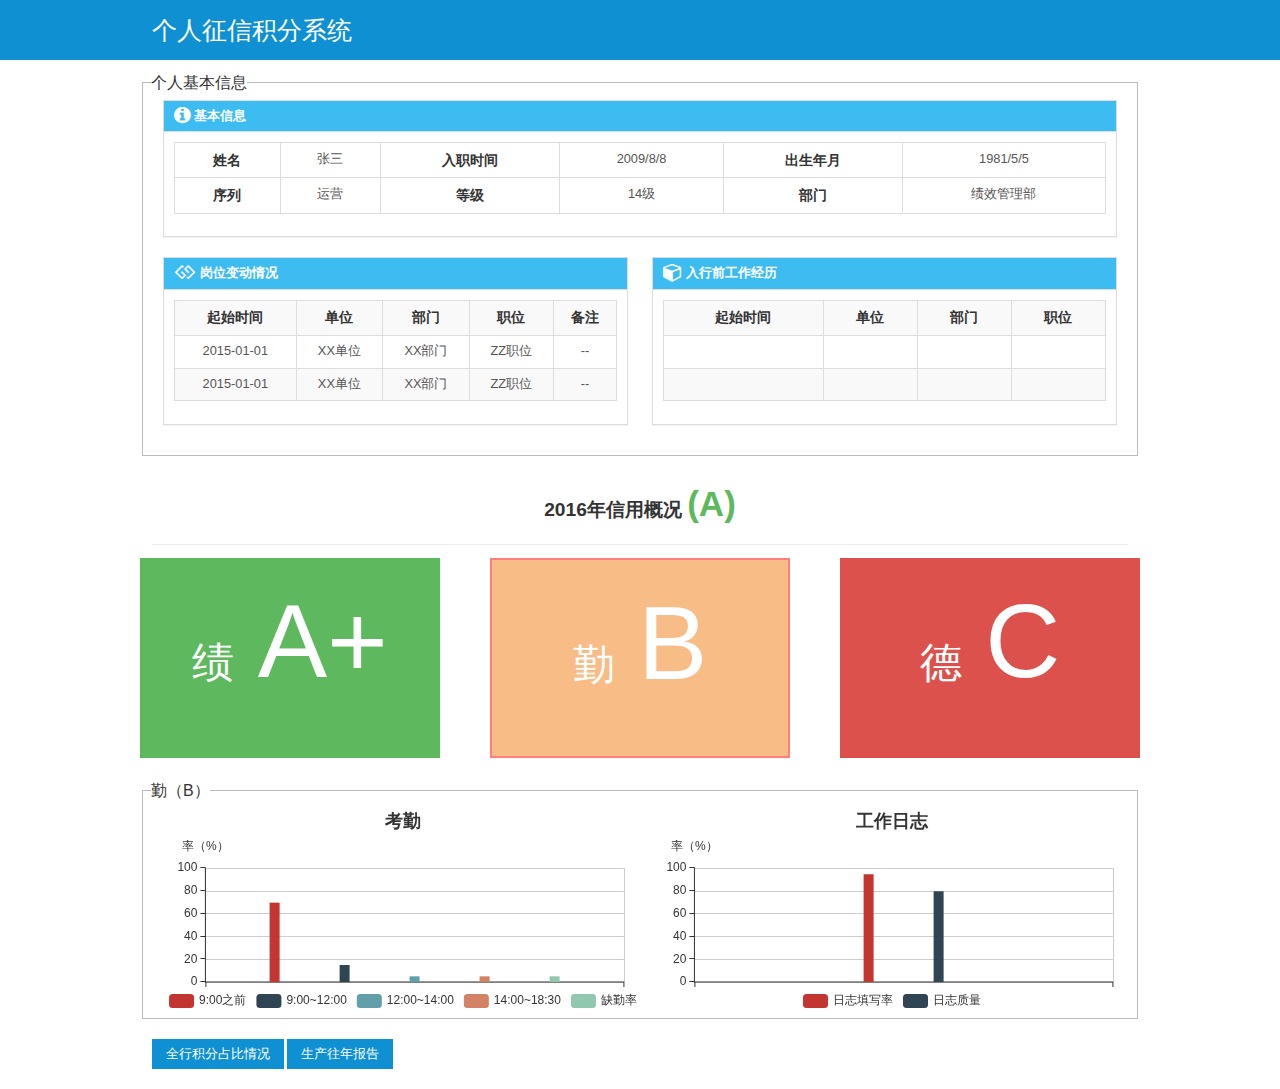
==== commit a59c4977: "修改index.html" ====
--- a/WebContent/index.html
+++ b/WebContent/index.html
@@ -6,7 +6,7 @@
   <meta name="description" content="">
   <meta name="keywords" content="">
   <meta name="viewport"  content="width=device-width, initial-scale=1">
-  <title>个人征信积分系统</title>
+  <title>个人征信积分系统2</title>
 
   <!-- Set render engine for 360 browser -->
   <meta name="renderer" content="webkit">
